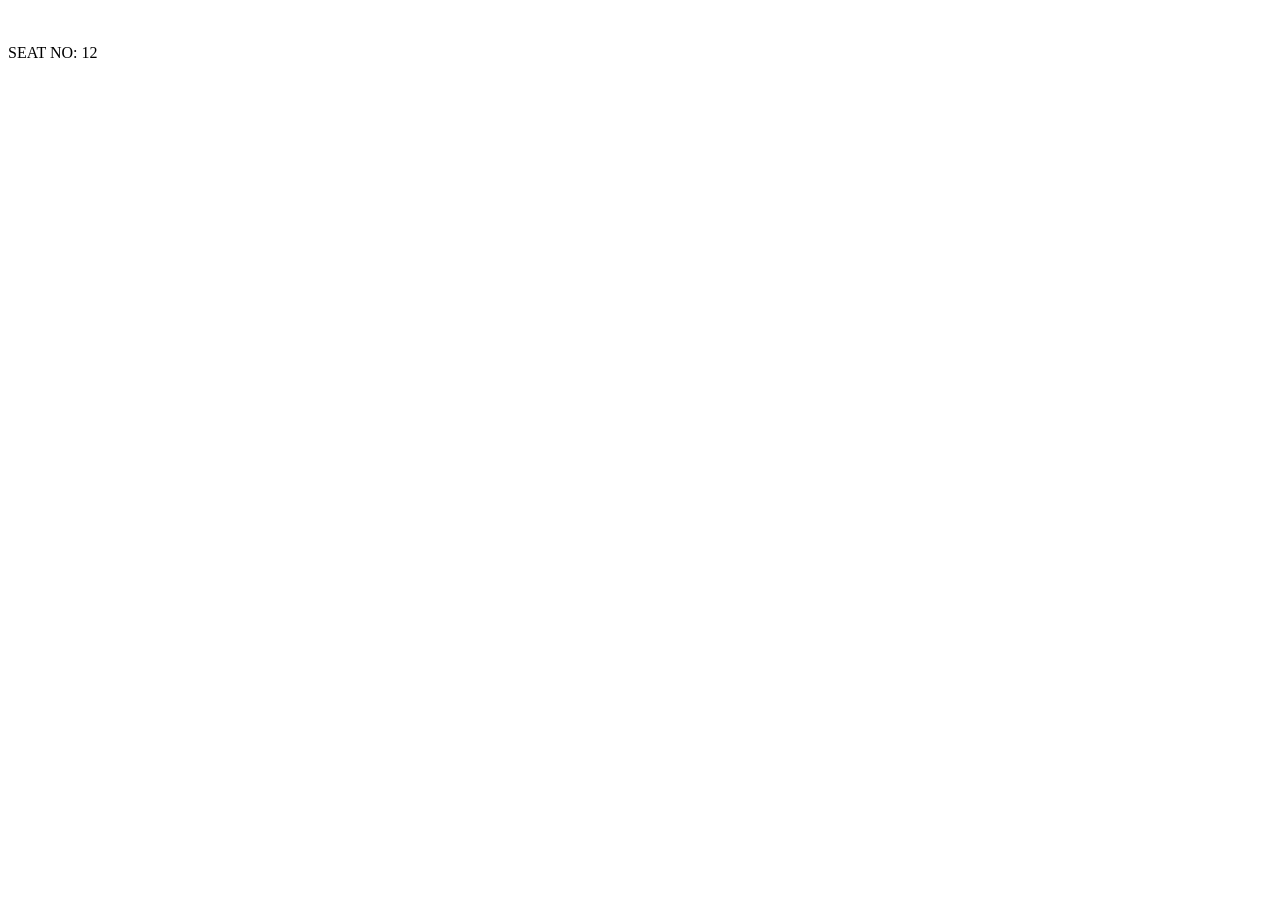
==== details.html @ ae9c373a "first committ" ====
<!DOCTYPE html>
<html>
    <head>
        <meta charset="utf-8">
        <meta http-equiv="X-UA-Compatible" content="IE=edge">
        <title></title>
        <meta name="description" content="">
        <meta name="viewport" content="width=device-width, initial-scale=1">
        <link rel="stylesheet" type="text/css" href="styles.css">
    </head>
    <body> 
        <div class="container">   
        <div class="main">
            <div id="name"></div><br>

            <div id="admNo"></div><br>
            <div id="class">SEAT NO: 12</div><br>
            <div id="section"></div><br> 
        </div>
    </div>    
        <script src="script.js" async defer>
        </script>
    </body>
</html>
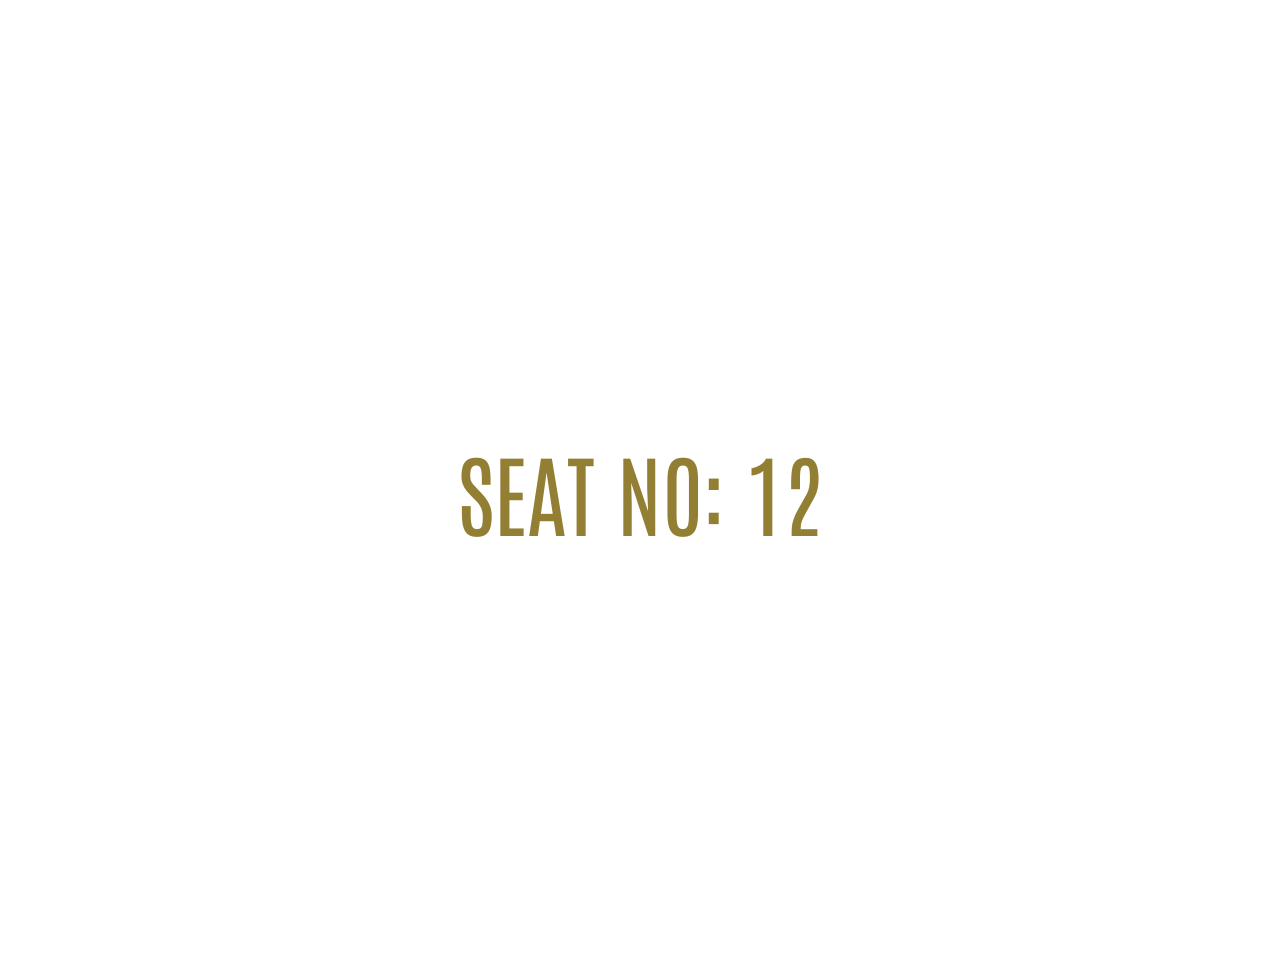
==== commit d25b18c0: "removed DASH" ====
--- a/details.html
+++ b/details.html
@@ -12,7 +12,6 @@
         <div class="container">   
         <div class="main">
             <div id="name"></div><br>
-
             <div id="admNo"></div><br>
             <div id="class">SEAT NO: 12</div><br>
             <div id="section"></div><br> 
--- a/styles.css
+++ b/styles.css
@@ -0,0 +1,41 @@
+@import url('https://fonts.googleapis.com/css?family=Antonio');
+
+body {
+    background-image: url(https://img.freepik.com/free-photo/light-background_24972-1415.jpg);
+    background-size: cover;
+    background-position: center;
+    background-repeat: no-repeat;
+    margin: 0;
+    padding: 0;
+    min-height: 100vh;
+    font-family: "Antonio", sans-serif; /* Specify font family for the entire body */
+}
+
+.container {
+    display: flex;
+    justify-content: center;
+    align-items: center;
+    height: 100vh;
+    padding: 20px;
+    margin: 20px;
+    text-align: center; /* Align text in the center */
+}
+
+#name, #admNo, #section, #class {
+    font-size: 90px; /* Responsive font size based on viewport width */
+    color: #927F34;
+}
+
+/* Media queries for adjusting font sizes */
+
+/* tablet */
+@media screen and (max-width: 768px) {
+    #name, #admNo, #section, #class {
+        font-size: 60px;
+    }
+/* phone */
+}@media screen and (max-width: 425px) {
+    #name, #admNo, #section, #class {
+        font-size: 50px;
+    }
+}
